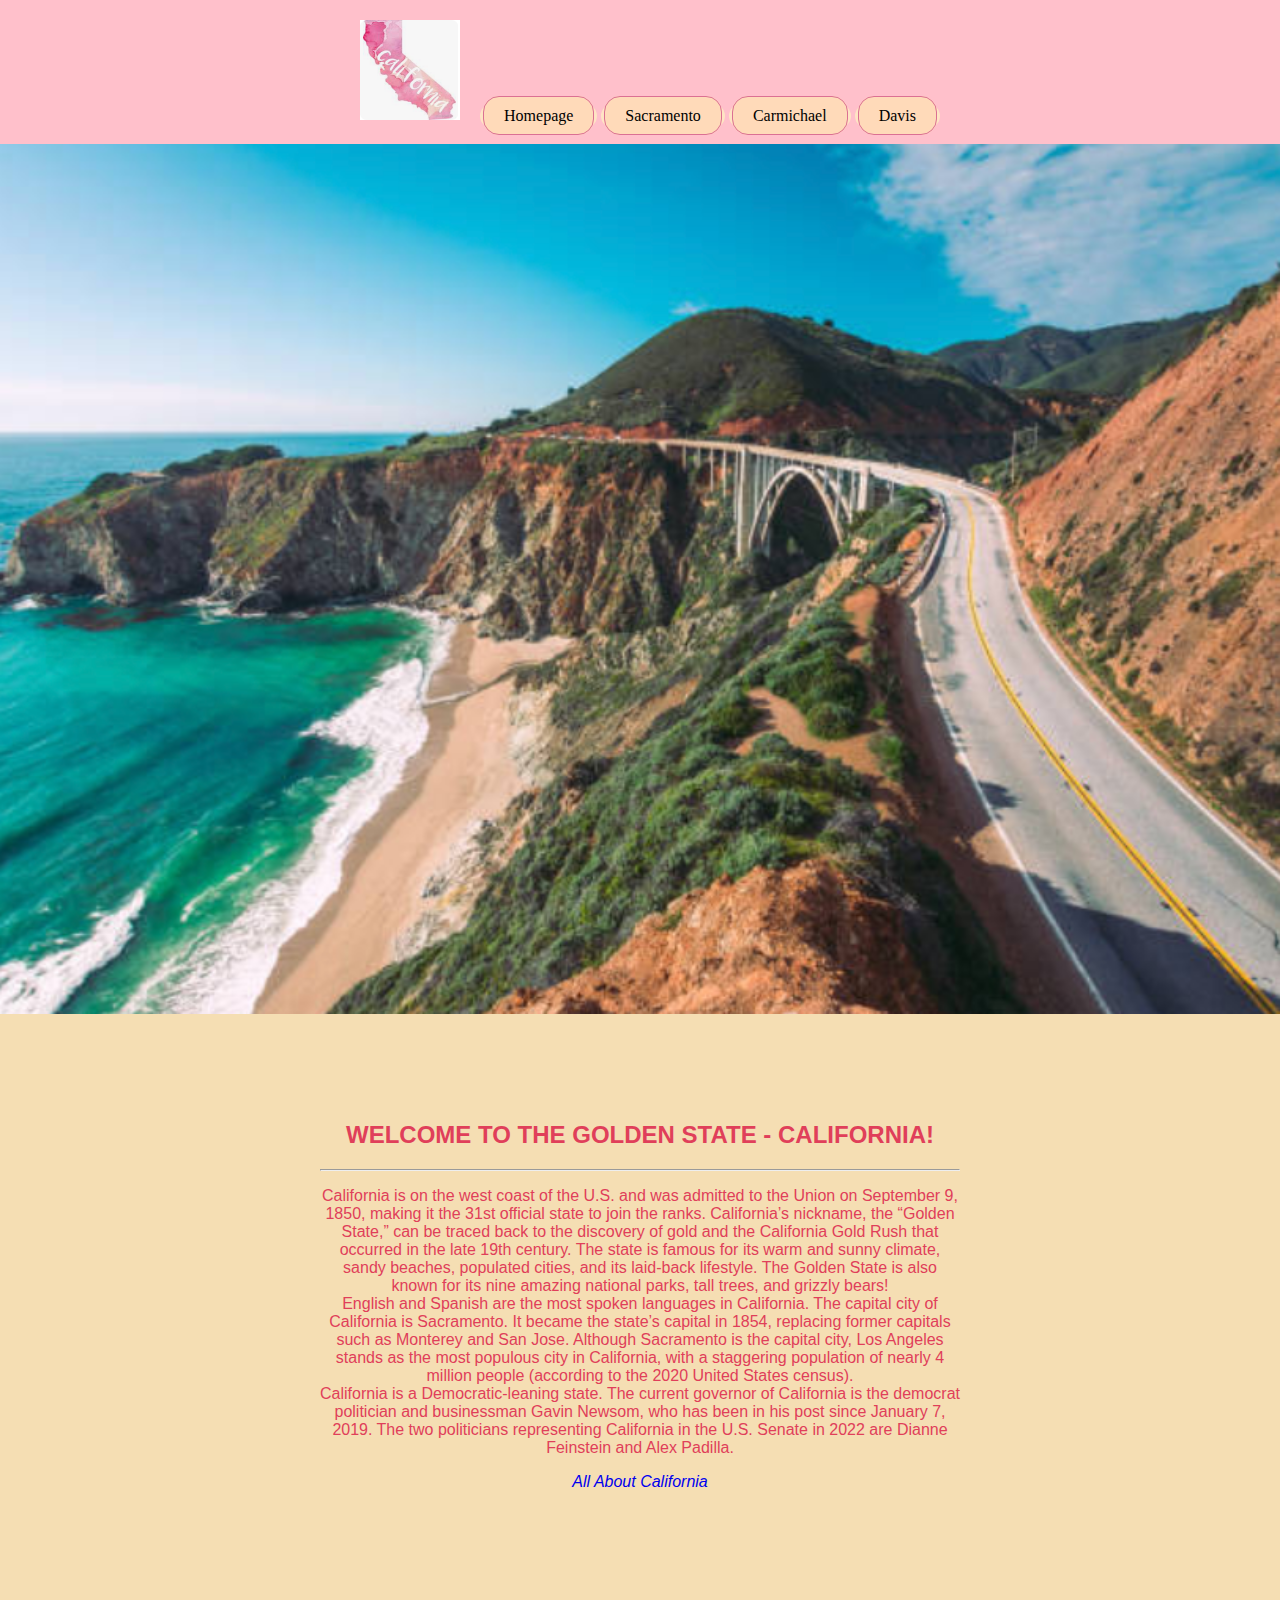
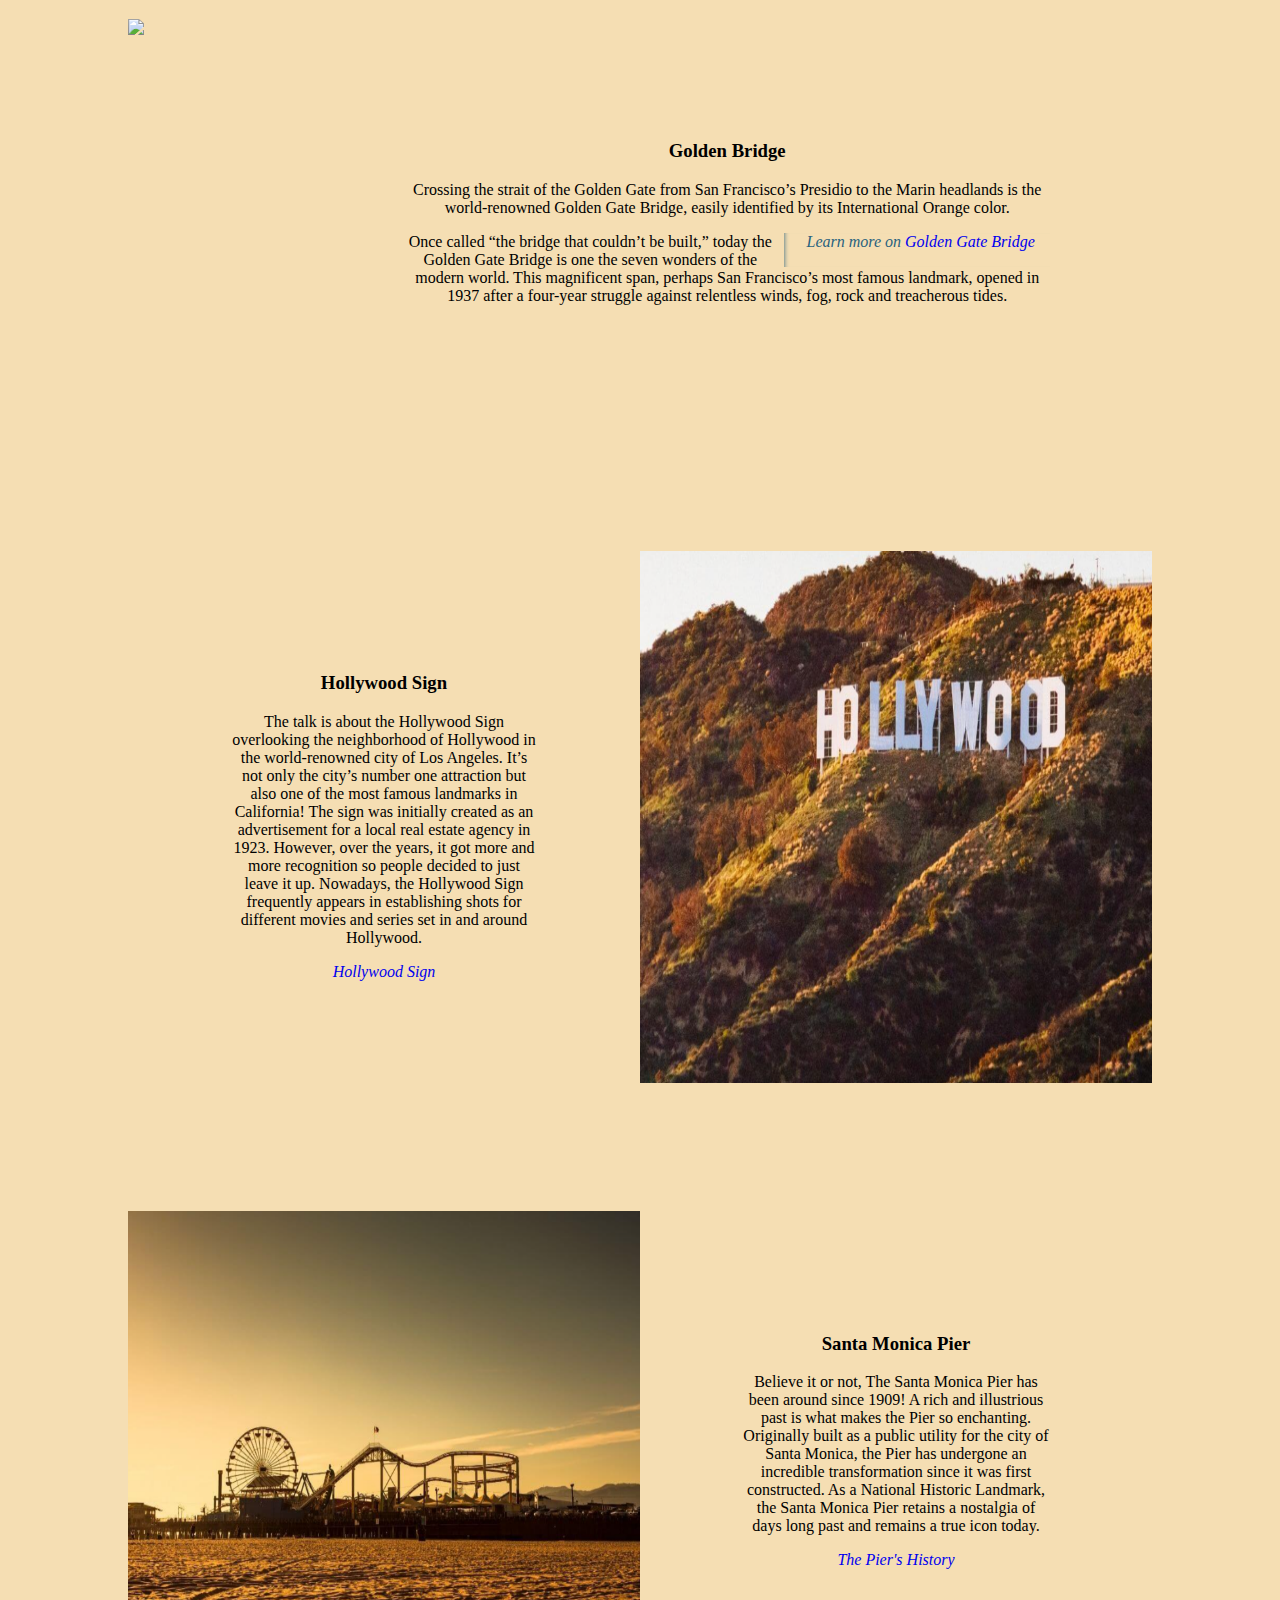
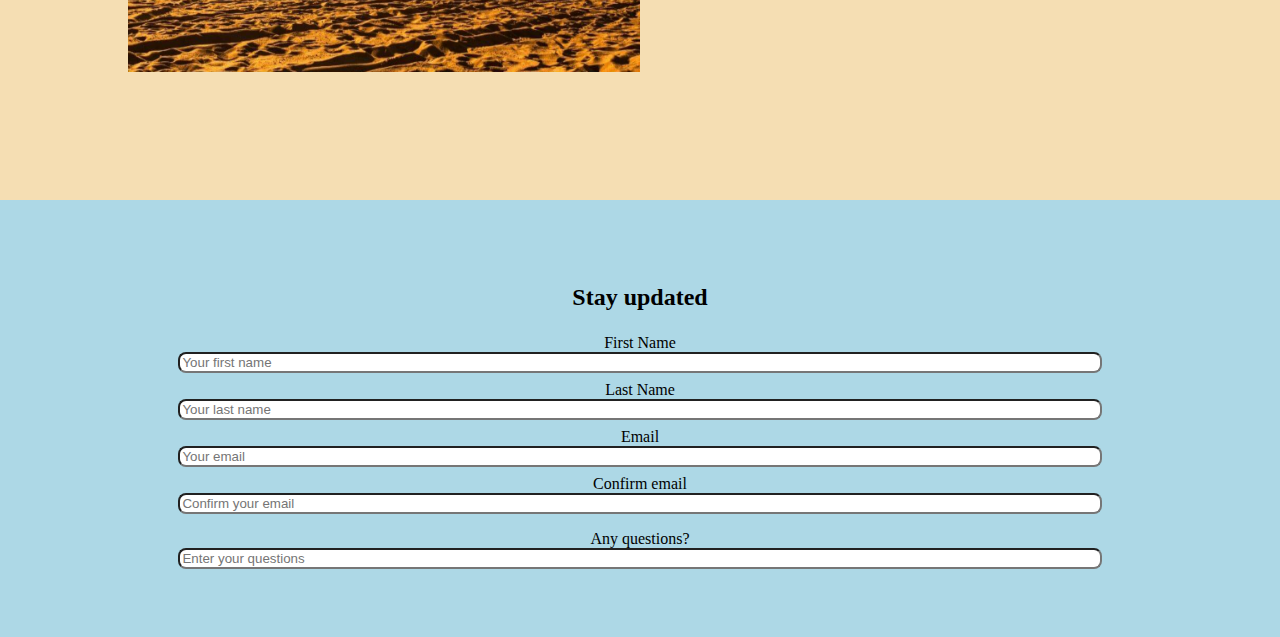
==== index.html @ 4c9f0489 "homepage complete" ====
<!DOCTYPE html>
<html lang="en">

<head>
  <title>State of California</title>
  <link rel="stylesheet" href="style.css">
</head>

<body>
  <header>
    <div class="header">
      <div class="headermap">
        <img src="assets/CaliHeader.png">
      </div>
      <div class="link">
        <nav>
          <ul>
            <li><a href="index.html" class="headerbtn">Homepage</a></li>
            <li><a href="sacramento.html" class="headerbtn">Sacramento</a></li>
            <li><a href="carmichael.html" class="headerbtn">Carmichael</a></li>
            <li><a href="davis.html" class="headerbtn">Davis</a></li>
          </ul>
        </nav>
      </div>

    </div>
  </header>
  <img src="assets/road1.png" class="bridge">
  <hr id="breakline">
  <section>
    <div class="intro">
      <h2>WELCOME TO THE GOLDEN STATE - CALIFORNIA!</h2>
      <hr>
      <p>California is on the west coast of the U.S. and was admitted to the Union on September 9, 1850, making it the
        31st
        official state to join the ranks. California’s nickname, the “Golden State,” can be traced back to the discovery
        of gold
        and the California Gold Rush that occurred in the late 19th century. The state is famous for its warm and sunny
        climate,
        sandy beaches, populated cities, and its laid-back lifestyle. The Golden State is also known for its nine
        amazing
        national parks, tall trees, and grizzly bears!
        <br>
        English and Spanish are the most spoken languages in California. The capital city of California is Sacramento.
        It
        became
        the state’s capital in 1854, replacing former capitals such as Monterey and San Jose. Although Sacramento is the
        capital
        city, Los Angeles stands as the most populous city in California, with a staggering population of nearly 4
        million
        people (according to the 2020 United States census).
        <br>
        California is a Democratic-leaning state. The current governor of California is the democrat politician and
        businessman
        Gavin Newsom, who has been in his post since January 7, 2019. The two politicians representing California in the
        U.S.
        Senate in 2022 are Dianne Feinstein and Alex Padilla.
      </p>
      <cite><a href="https://www.twinkl.com/teaching-wiki/california">All About California</a></cite>
    </div>

    </div>
    <div>
      <div class="content-container">
        <img src="assets/Golden-Gate-Bridge.jpg" width="50%">
        <div class="paragraph-container">
          <h3>Golden Bridge</h3>
          <p>Crossing the strait of the Golden Gate from San Francisco’s Presidio to the Marin headlands is the
            world-renowned Golden
            Gate Bridge, easily identified by its International Orange color. </p>
          <aside>
            <cite>Learn more on <a
                href="https://www.sftravel.com/things-to-do/attractions/iconic-sf/golden-gate-bridge">Golden
                Gate
                Bridge</a></cite>
          </aside>
          <p> Once called “the bridge that couldn’t be
            built,” today
            the Golden Gate Bridge is one the seven wonders of the modern world. This magnificent span, perhaps San
            Francisco’s most
            famous landmark, opened in 1937 after a four-year struggle against relentless winds, fog, rock and
            treacherous
            tides.</p>

        </div>
      </div>
      <div class="content-container">
        <div class="paragraph-container">
          <h3>Hollywood Sign</h3>
          <p>The talk is about the Hollywood Sign overlooking the neighborhood of Hollywood in the world-renowned city
            of
            Los
            Angeles.

            It’s not only the city’s number one attraction but also one of the most famous landmarks in California!

            The sign was initially created as an advertisement for a local real estate agency in 1923. However, over the
            years, it
            got more and more recognition so people decided to just leave it up.

            Nowadays, the Hollywood Sign frequently appears in establishing shots for different movies and series set in
            and
            around
            Hollywood.</p>
          <cite><a href="https://worldoflina.com/famous-landmarks-in-california-you-need-to-see/">Hollywood
              Sign</a></cite>
        </div>


        <img src="assets/Hollywood.png" width="50%">
      </div>
      <div class="content-container">
        <img src="assets/santaMonica.png" width="50%">
        <div class="paragraph-container">
          <h3>Santa Monica Pier</h3>
          <p>Believe it or not, The Santa Monica Pier has been around since 1909! A rich and
            illustrious past is what makes the Pier so enchanting. Originally built as a public
            utility for the city of Santa Monica, the Pier has undergone an incredible transformation
            since it was first constructed. As a National Historic Landmark, the Santa Monica
            Pier retains a nostalgia of days long past and remains a true icon today.</p>
          <cite><a href="https://www.santamonicapier.org/">The Pier's History</a></cite>
        </div>

      </div>
    </div>
    <footer>
      <div class="signup-container">
        <h2>Stay updated</h2>
        <div class="signup-form">

          <form class="form-container">
            <div class="input-field">
              <label>First Name</label>
              <input type="text" id="firstName" name="firstName" placeholder="Your first name" class="form-field">
            </div>
            <div class="input-field">
              <label>Last Name</label>
              <input type="text" id="lastName" name="lastName" placeholder="Your last name" class="form-field">
            </div>
            <div class="input-field">
              <label>Email </label>
              <input type="email" id="email" name="email" placeholder="Your email" class="form-field">
            </div>
            <div class="input-field">
              <label>Confirm email</label>
              <input type="email" id="emailConfirm" name="email" placeholder="Confirm your email" class="form-field">
            </div>
            <div class="input-field">
              <span hidden style="color: red;" id="errorSpan" class="form-field">error: Email not match.</span>
            </div>
            <div class="input-field">
              <label>Any questions?</label>
              <input type="text" id="question" class="form-field" placeholder="Enter your questions">
            </div>
        </div>

        </form>
      </div>
      </div>
    </footer>

</body>

</html>
---- style.css ----
body {
  background-color: wheat;
  box-sizing: border-box;
  margin: 0%;
  padding: 0%;
}

header {
  justify-content: center;
}

.headermap img {
  margin: 20%;
  width: 100px;
  height: 100px;
}

.header {
  background-color: pink;
  display: flex;
  justify-content: center;
}
.link {
  display: flex;
  align-items: flex-end;
}
nav {
  display: inline-block;
}
a {
  text-decoration: none;
}
a:hover {
  background-color: white;
}

.headerbtn {
  background-color: peachpuff;
  color: black;
  border: 1px solid palevioletred;
  padding: 10px 20px;
  text-align: center;
  border-radius: 16px;
}

ul {
  list-style-type: none;
}

li{
  display: inline-block;
  border: solid;
  border-radius: 16px;
  border-color: bisque;
}

.bridge {
  width: 100%;
  /* height: 500px; */
}

#breakline {
  height: 75px;
  border: none;
}

.intro {
  text-align: center;
  margin-left: 25%;
  margin-right: 25%;
  font-family: Arial, Helvetica, sans-serif;
  color: rgb(224, 63, 90);
}

.content-container {
  display: flex;
  justify-content: space-between;
  margin: 10%;
}

.paragraph-container {
  margin: 10%;
  text-align: center;
}

aside {
  width: 40%;
  padding-left: 0.5rem;
  margin-left: 0.5rem;
  padding-bottom: 1rem;
  float: right;
  box-shadow: inset 5px 0 5px -5px #29627e;
  font-style: italic;
  color: #29627e;
}

aside > p {
  margin: 0.5rem;
}

footer {
  background-color: lightblue;
  padding: 5%;
}

h2 {
  text-align: center;
}

.form-container {
    width: 100%;

  justify-content: space-between;
}
.signup-container {
  align-items: center;
}
.signup-form {
  display: flex;
}

.form-field {
  width: 80%;
  border-radius: 8px;
}
.input-field {
  display: flex;
  flex-direction: column;
  padding: 0.25rem;
  align-items: center;
}

label {
  text-align: left;
}
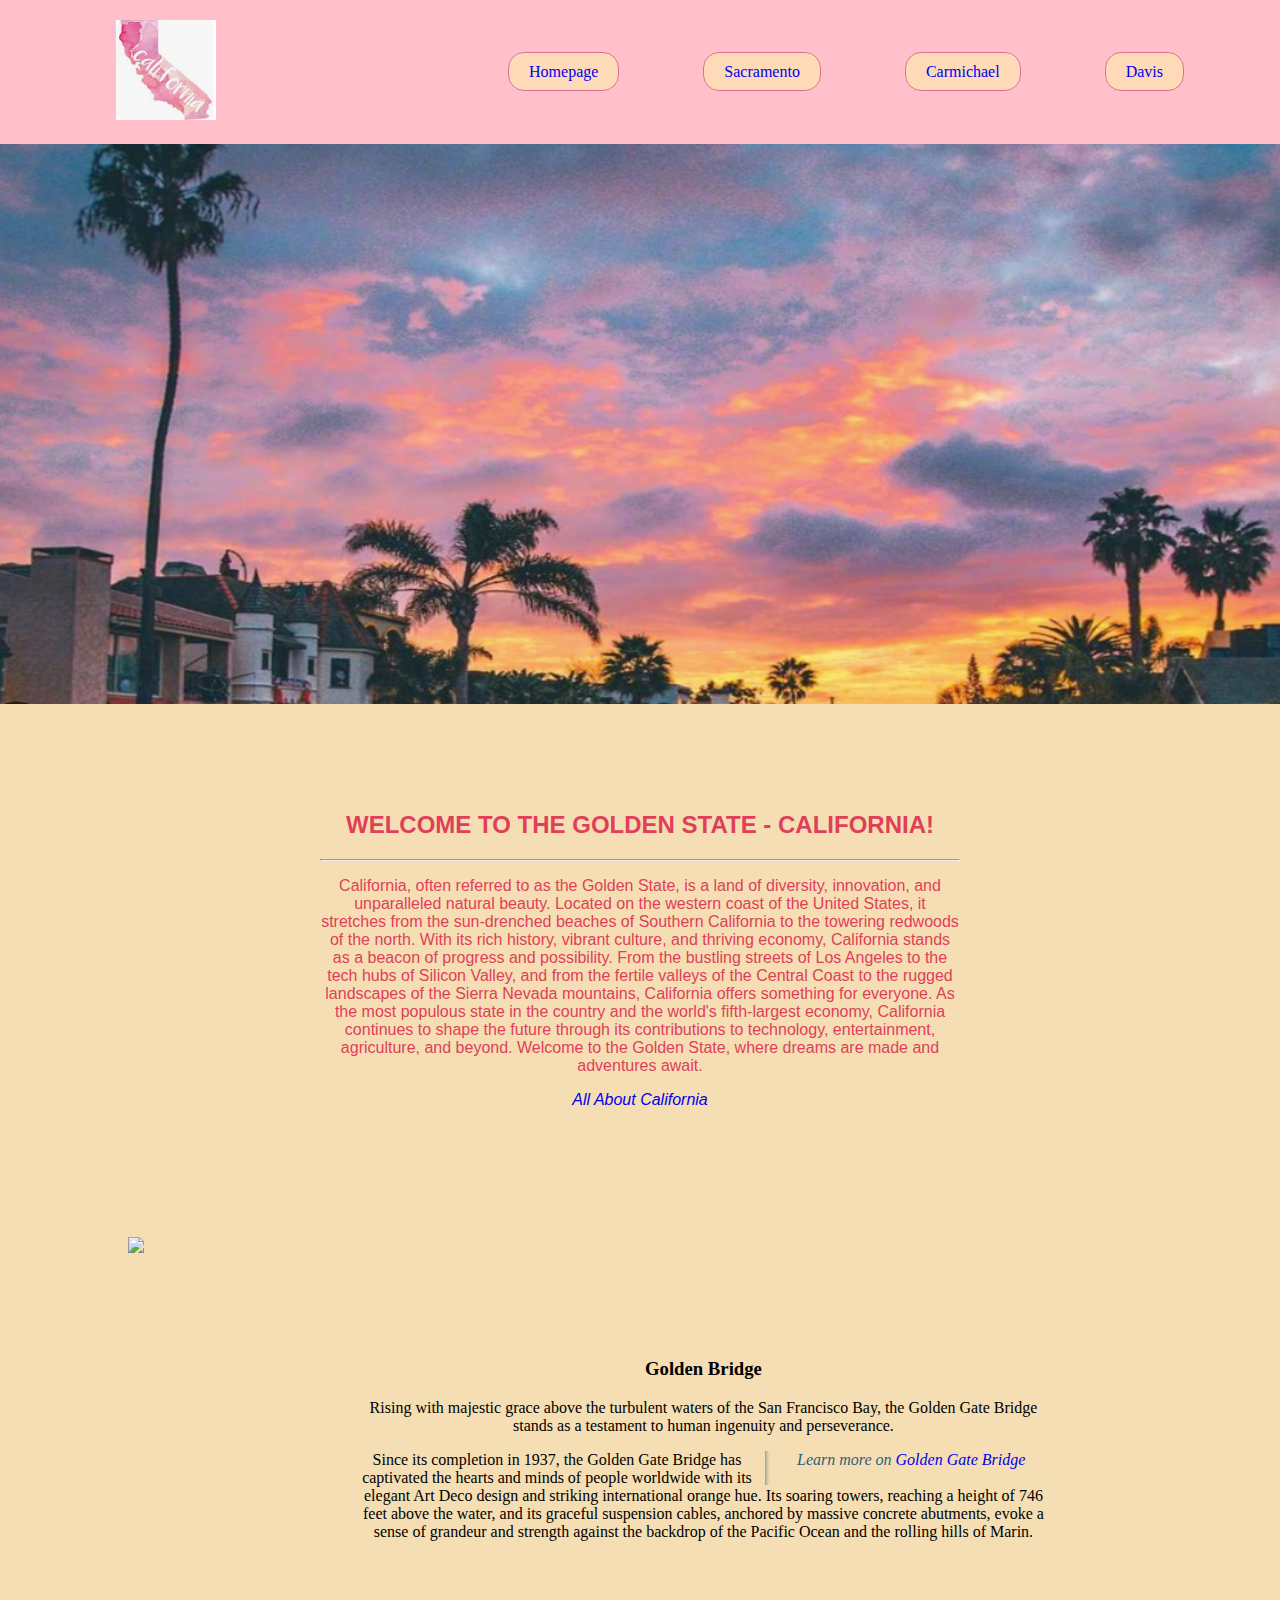
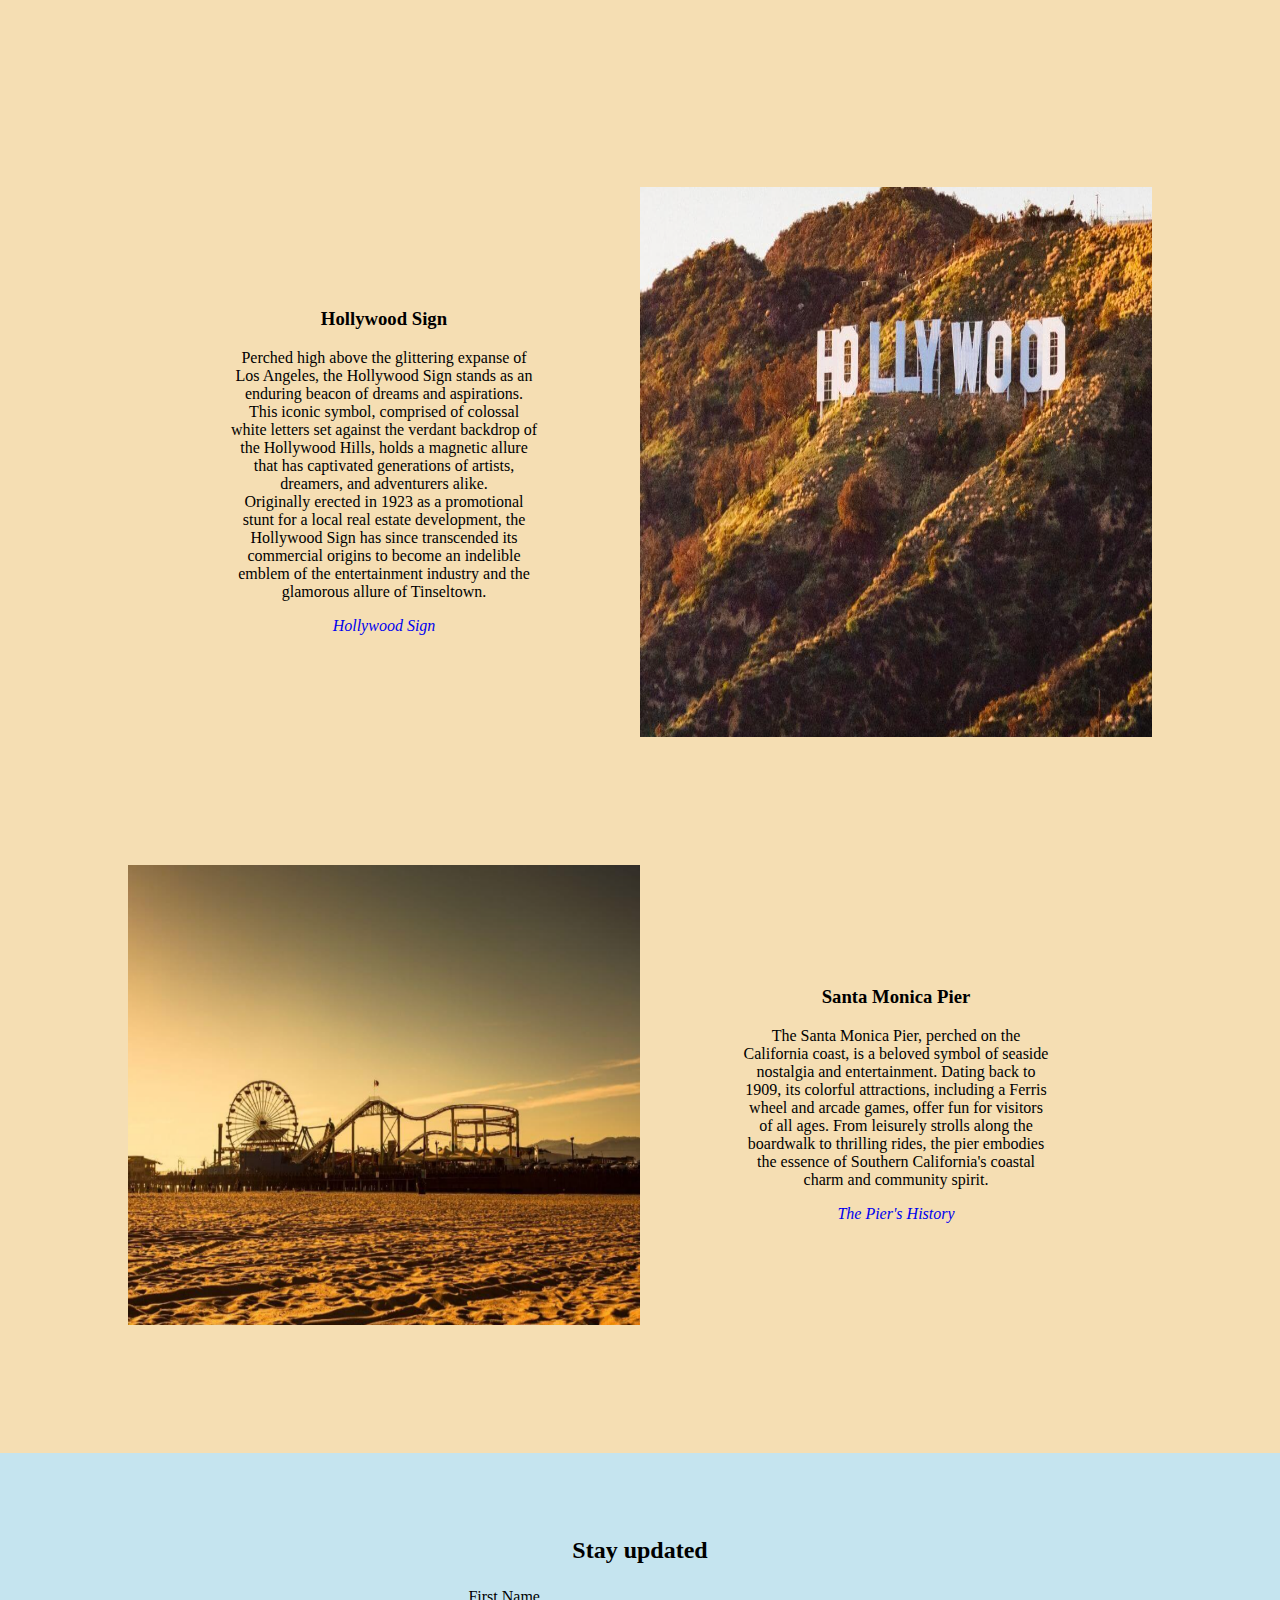
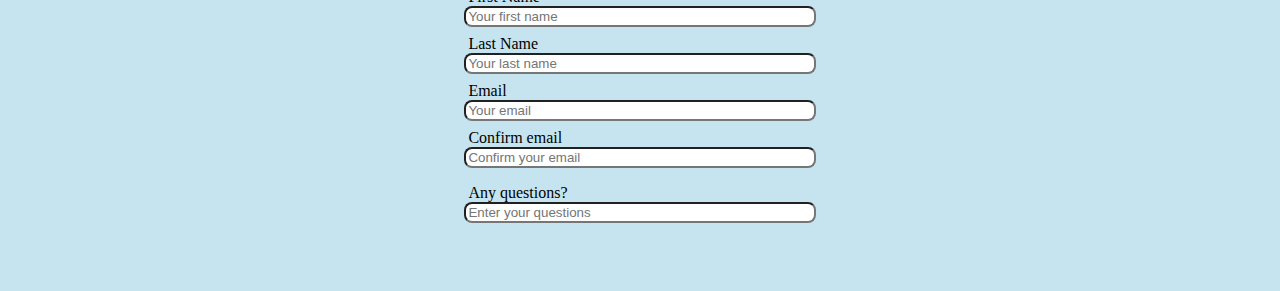
==== commit 2733271e: "multi-page" ====
--- a/index.html
+++ b/index.html
@@ -4,6 +4,7 @@
 <head>
   <title>State of California</title>
   <link rel="stylesheet" href="style.css">
+
 </head>
 
 <body>
@@ -25,36 +26,27 @@
 
     </div>
   </header>
-  <img src="assets/road1.png" class="bridge">
+  <img src="assets/sun.png" class="bridge">
   <hr id="breakline">
   <section>
     <div class="intro">
       <h2>WELCOME TO THE GOLDEN STATE - CALIFORNIA!</h2>
       <hr>
-      <p>California is on the west coast of the U.S. and was admitted to the Union on September 9, 1850, making it the
-        31st
-        official state to join the ranks. California’s nickname, the “Golden State,” can be traced back to the discovery
-        of gold
-        and the California Gold Rush that occurred in the late 19th century. The state is famous for its warm and sunny
-        climate,
-        sandy beaches, populated cities, and its laid-back lifestyle. The Golden State is also known for its nine
-        amazing
-        national parks, tall trees, and grizzly bears!
-        <br>
-        English and Spanish are the most spoken languages in California. The capital city of California is Sacramento.
-        It
-        became
-        the state’s capital in 1854, replacing former capitals such as Monterey and San Jose. Although Sacramento is the
-        capital
-        city, Los Angeles stands as the most populous city in California, with a staggering population of nearly 4
-        million
-        people (according to the 2020 United States census).
-        <br>
-        California is a Democratic-leaning state. The current governor of California is the democrat politician and
-        businessman
-        Gavin Newsom, who has been in his post since January 7, 2019. The two politicians representing California in the
-        U.S.
-        Senate in 2022 are Dianne Feinstein and Alex Padilla.
+      <p>California, often referred to as the Golden State, is a land of diversity, innovation, and unparalleled natural
+        beauty.
+        Located on the western coast of the United States, it stretches from the sun-drenched beaches of Southern
+        California to
+        the towering redwoods of the north. With its rich history, vibrant culture, and thriving economy, California
+        stands as a
+        beacon of progress and possibility. From the bustling streets of Los Angeles to the tech hubs of Silicon Valley,
+        and
+        from the fertile valleys of the Central Coast to the rugged landscapes of the Sierra Nevada mountains,
+        California offers
+        something for everyone. As the most populous state in the country and the world's fifth-largest economy,
+        California
+        continues to shape the future through its contributions to technology, entertainment, agriculture, and beyond.
+        Welcome
+        to the Golden State, where dreams are made and adventures await.
       </p>
       <cite><a href="https://www.twinkl.com/teaching-wiki/california">All About California</a></cite>
     </div>
@@ -65,43 +57,40 @@
         <img src="assets/Golden-Gate-Bridge.jpg" width="50%">
         <div class="paragraph-container">
           <h3>Golden Bridge</h3>
-          <p>Crossing the strait of the Golden Gate from San Francisco’s Presidio to the Marin headlands is the
-            world-renowned Golden
-            Gate Bridge, easily identified by its International Orange color. </p>
+          <p>Rising with majestic grace above the turbulent waters of the San Francisco Bay, the Golden Gate Bridge
+            stands as a
+            testament to human ingenuity and perseverance. </p>
           <aside>
             <cite>Learn more on <a
                 href="https://www.sftravel.com/things-to-do/attractions/iconic-sf/golden-gate-bridge">Golden
                 Gate
                 Bridge</a></cite>
           </aside>
-          <p> Once called “the bridge that couldn’t be
-            built,” today
-            the Golden Gate Bridge is one the seven wonders of the modern world. This magnificent span, perhaps San
-            Francisco’s most
-            famous landmark, opened in 1937 after a four-year struggle against relentless winds, fog, rock and
-            treacherous
-            tides.</p>
+          <p> Since its completion in 1937, the Golden Gate Bridge has captivated the hearts and minds of people
+            worldwide with its
+            elegant Art Deco design and striking international orange hue. Its soaring towers, reaching a height of 746
+            feet above
+            the water, and its graceful suspension cables, anchored by massive concrete abutments, evoke a sense of
+            grandeur and
+            strength against the backdrop of the Pacific Ocean and the rolling hills of Marin.</p>
 
         </div>
       </div>
       <div class="content-container">
         <div class="paragraph-container">
           <h3>Hollywood Sign</h3>
-          <p>The talk is about the Hollywood Sign overlooking the neighborhood of Hollywood in the world-renowned city
-            of
-            Los
-            Angeles.
-
-            It’s not only the city’s number one attraction but also one of the most famous landmarks in California!
-
-            The sign was initially created as an advertisement for a local real estate agency in 1923. However, over the
-            years, it
-            got more and more recognition so people decided to just leave it up.
-
-            Nowadays, the Hollywood Sign frequently appears in establishing shots for different movies and series set in
-            and
-            around
-            Hollywood.</p>
+          <p>Perched high above the glittering expanse of Los Angeles, the Hollywood Sign stands as an enduring beacon
+            of dreams and
+            aspirations. This iconic symbol, comprised of colossal white letters set against the verdant backdrop of the
+            Hollywood
+            Hills, holds a magnetic allure that has captivated generations of artists, dreamers, and adventurers alike.
+            <br>
+            Originally erected in 1923 as a promotional stunt for a local real estate development, the Hollywood Sign
+            has since
+            transcended its commercial origins to become an indelible emblem of the entertainment industry and the
+            glamorous allure
+            of Tinseltown.
+          </p>
           <cite><a href="https://worldoflina.com/famous-landmarks-in-california-you-need-to-see/">Hollywood
               Sign</a></cite>
         </div>
@@ -113,11 +102,13 @@
         <img src="assets/santaMonica.png" width="50%">
         <div class="paragraph-container">
           <h3>Santa Monica Pier</h3>
-          <p>Believe it or not, The Santa Monica Pier has been around since 1909! A rich and
-            illustrious past is what makes the Pier so enchanting. Originally built as a public
-            utility for the city of Santa Monica, the Pier has undergone an incredible transformation
-            since it was first constructed. As a National Historic Landmark, the Santa Monica
-            Pier retains a nostalgia of days long past and remains a true icon today.</p>
+          <p>The Santa Monica Pier, perched on the California coast, is a beloved symbol of seaside nostalgia and
+            entertainment.
+            Dating back to 1909, its colorful attractions, including a Ferris wheel and arcade games, offer fun for
+            visitors of all
+            ages. From leisurely strolls along the boardwalk to thrilling rides, the pier embodies the essence of
+            Southern
+            California's coastal charm and community spirit.</p>
           <cite><a href="https://www.santamonicapier.org/">The Pier's History</a></cite>
         </div>
 
@@ -158,7 +149,7 @@
       </div>
       </div>
     </footer>
-
+    <script src="script.js"></script>
 </body>
 
 </html>--- a/style.css
+++ b/style.css
@@ -18,11 +18,11 @@
 .header {
   background-color: pink;
   display: flex;
-  justify-content: center;
+  justify-content: space-around;
 }
 .link {
   display: flex;
-  align-items: flex-end;
+  align-items: center;
 }
 nav {
   display: inline-block;
@@ -36,7 +36,7 @@
 
 .headerbtn {
   background-color: peachpuff;
-  color: black;
+  /* color: black; */
   border: 1px solid palevioletred;
   padding: 10px 20px;
   text-align: center;
@@ -47,16 +47,16 @@
   list-style-type: none;
 }
 
-li{
+ul li{
   display: inline-block;
-  border: solid;
   border-radius: 16px;
   border-color: bisque;
+  margin-left: 5rem;
 }
 
 .bridge {
   width: 100%;
-  /* height: 500px; */
+  height:35rem;
 }
 
 #breakline {
@@ -99,7 +99,7 @@
 }
 
 footer {
-  background-color: lightblue;
+  background-color: rgb(197, 228, 239);
   padding: 5%;
 }
 
@@ -120,7 +120,7 @@
 }
 
 .form-field {
-  width: 80%;
+  width: 30%;
   border-radius: 8px;
 }
 .input-field {
@@ -128,9 +128,33 @@
   flex-direction: column;
   padding: 0.25rem;
   align-items: center;
+  position: relative;
 }
 
 label {
+  width: -webkit-fill-available;
+  padding-left: 35%;
+}
+
+ol li{
   text-align: left;
 }
 
+.davisimg {
+  position: relative;
+  margin-left: 10%;
+}
+
+.bike {
+  position: absolute;
+  top: 1rem;
+  left: 1rem;
+  width: 10rem;
+}
+
+.facts {
+  margin-right: 20%;
+}
+
+
+
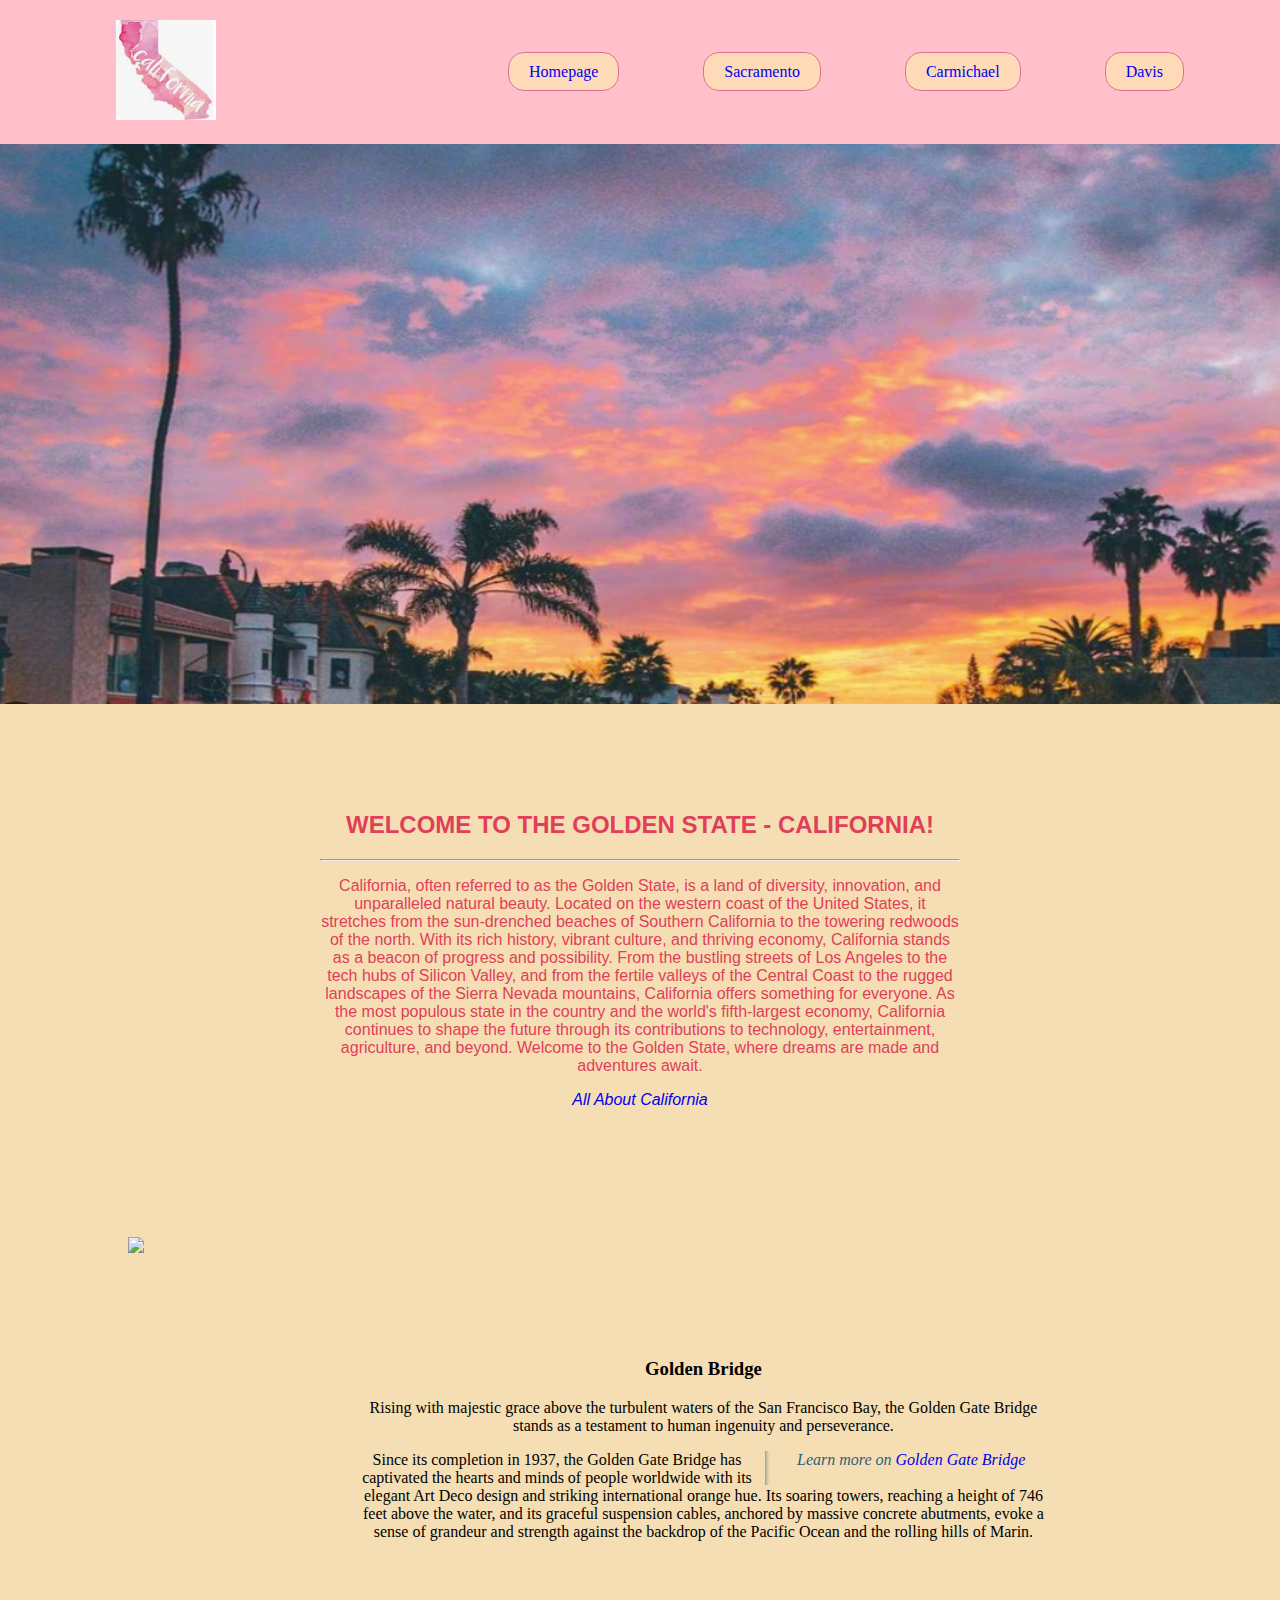
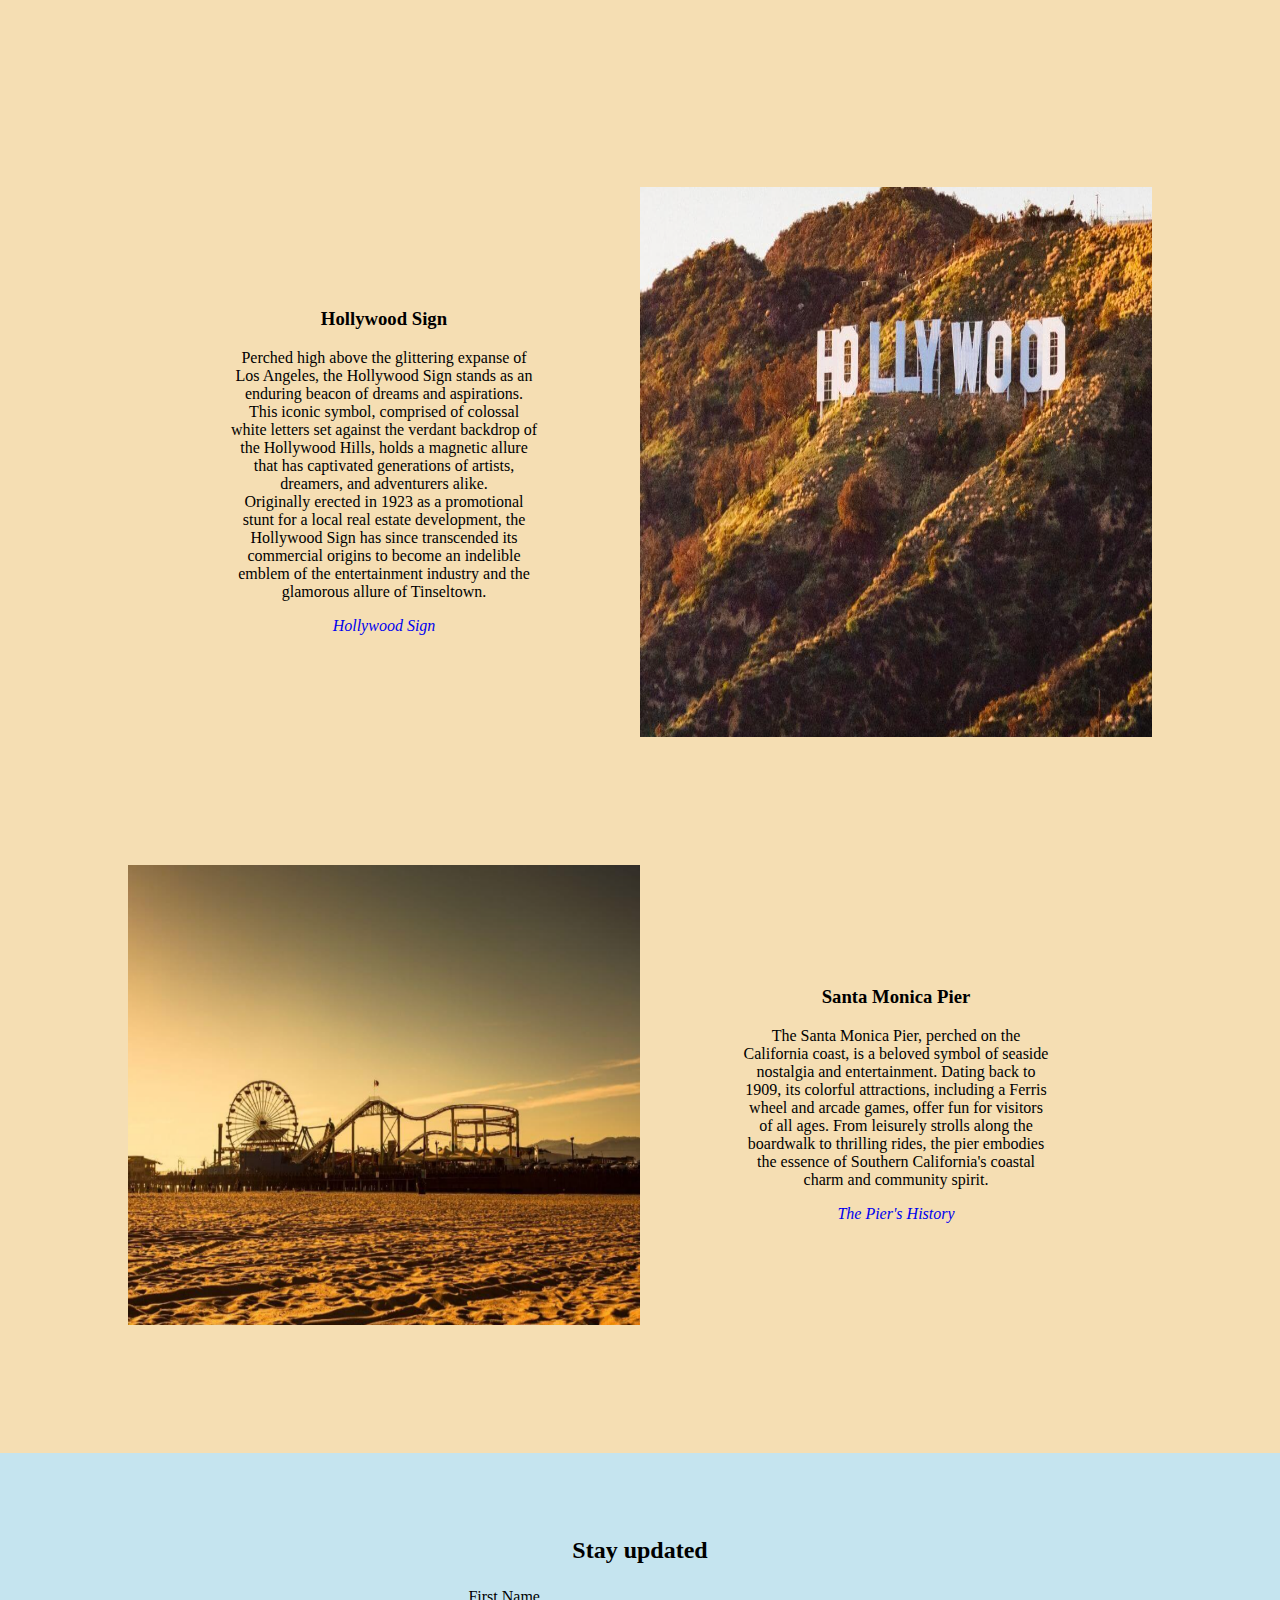
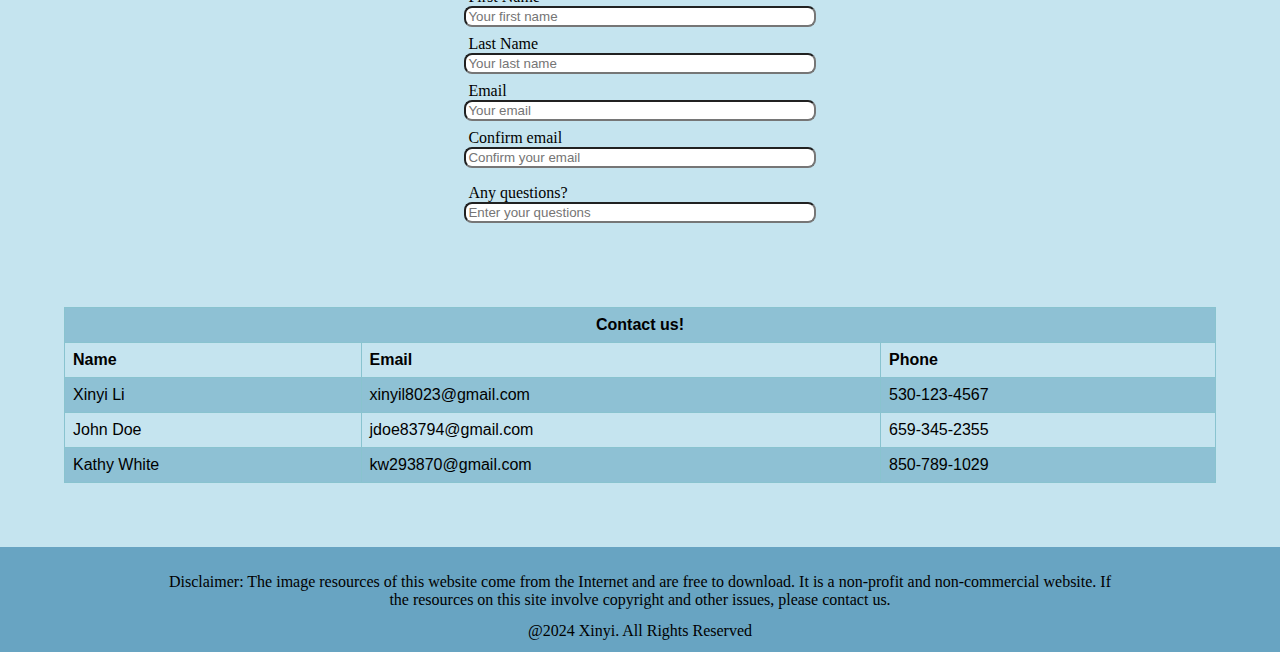
==== commit aaa18374: "Homework complete" ====
--- a/index.html
+++ b/index.html
@@ -60,7 +60,7 @@
           <p>Rising with majestic grace above the turbulent waters of the San Francisco Bay, the Golden Gate Bridge
             stands as a
             testament to human ingenuity and perseverance. </p>
-          <aside>
+          <aside class="homeaside">
             <cite>Learn more on <a
                 href="https://www.sftravel.com/things-to-do/attractions/iconic-sf/golden-gate-bridge">Golden
                 Gate
@@ -96,7 +96,7 @@
         </div>
 
 
-        <img src="assets/Hollywood.png" width="50%">
+        <img src="assets/Hollywood.png" width="50%" alt="Hollywood Sign">
       </div>
       <div class="content-container">
         <img src="assets/santaMonica.png" width="50%">
@@ -144,12 +144,44 @@
               <input type="text" id="question" class="form-field" placeholder="Enter your questions">
             </div>
         </div>
-
         </form>
+      </div>
+      <div class="table-container">
+        <table>
+          <tr>
+            <th colspan="3" style="text-align: center;">Contact us!</th>
+          </tr>
+          <tr>
+            <th>Name</th>
+            <th>Email</th>
+            <th>Phone</th>
+          </tr>
+          <tr>
+            <td>Xinyi Li</td>
+            <td>xinyil8023@gmail.com</td>
+            <td>530-123-4567</td>
+          </tr>
+          <tr>
+            <td>John Doe</td>
+            <td>jdoe83794@gmail.com</td>
+            <td>659-345-2355</td>
+          </tr>
+          <tr>
+            <td>Kathy White</td>
+            <td>kw293870@gmail.com</td>
+            <td>850-789-1029</td>
+          </tr>
+        </table>
       </div>
       </div>
     </footer>
     <script src="script.js"></script>
 </body>
+<div class="disclaimer">
+  <p>Disclaimer: The image resources of this website come from the Internet and are free to download. It is a non-profit
+    and non-commercial
+    website. If the resources on this site involve copyright and other issues, please contact us.</p>
+  <span>@2024 Xinyi. All Rights Reserved</span>
+</div>
 
 </html>--- a/style.css
+++ b/style.css
@@ -83,7 +83,7 @@
   text-align: center;
 }
 
-aside {
+.homeaside {
   width: 40%;
   padding-left: 0.5rem;
   margin-left: 0.5rem;
@@ -156,5 +156,36 @@
   margin-right: 20%;
 }
 
+table {
+  font-family: 'Segoe UI', Tahoma, Geneva, Verdana, sans-serif;
+  border-collapse: collapse;
+  width: 100%;
+  margin-top: 5rem;
+}
+
+td, th {
+  border: 1px solid #89c3cf;
+  text-align: left;
+  padding: 8px;
+}
+
+tr:nth-child(odd) {
+  background-color: #8ec1d4;
+}
+
+.disclaimer {
+  background-color: #68a4c2;
+  text-align: center;
+  padding-bottom: 1%;
+}
+
+.disclaimer p {
+  margin: 0;
+  text-align: center;
+  padding-left: 10rem;
+  padding-right: 10rem;
+  padding-top: 2%;
+  padding-bottom: 1%;
+}
 
 
